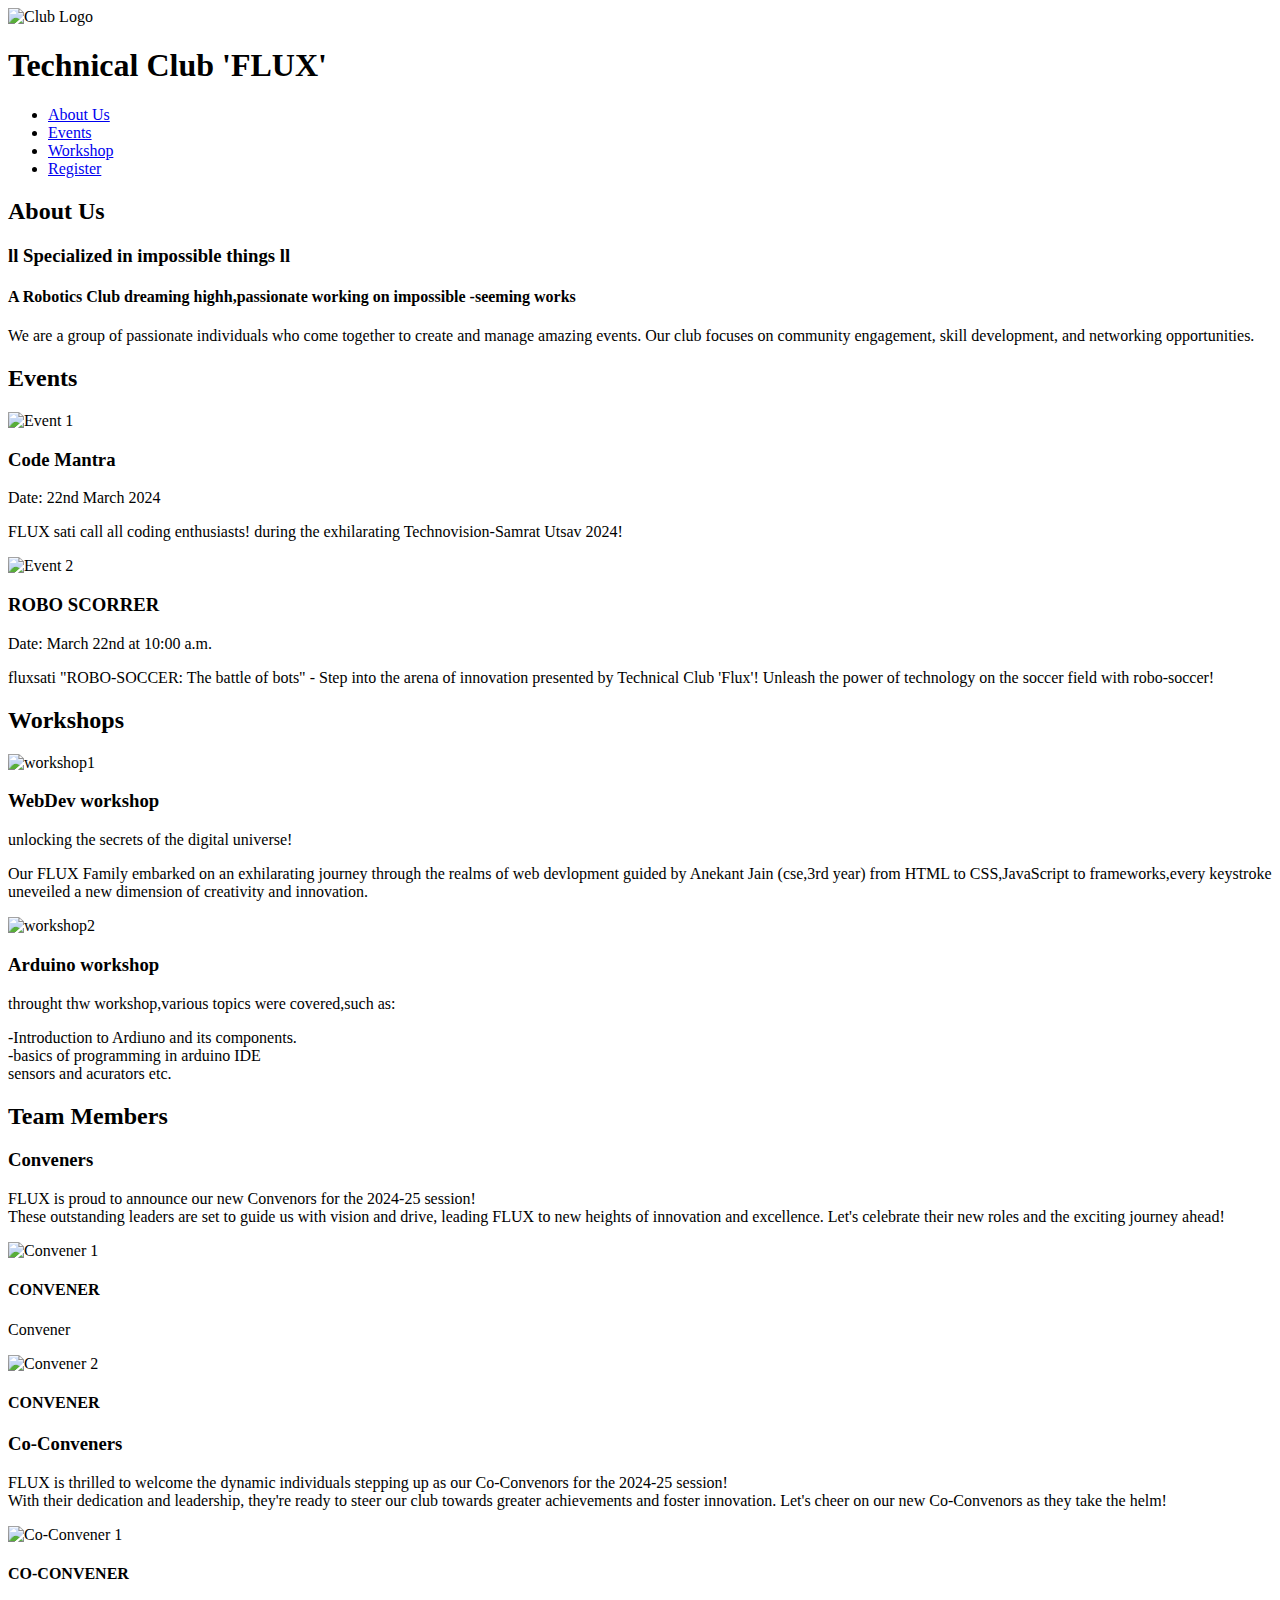
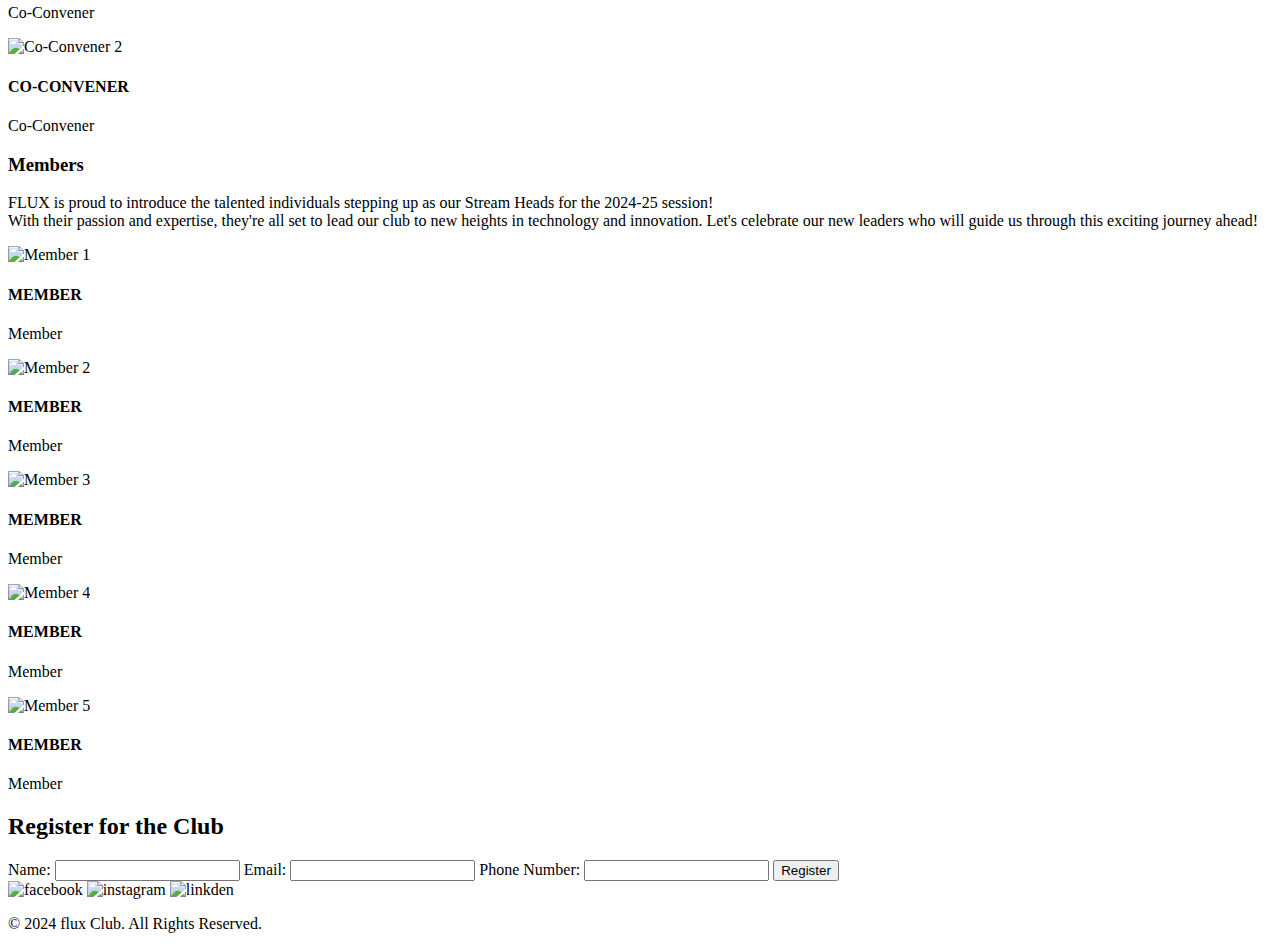
==== index.html @ 609e674f "added index.html" ====
<!DOCTYPE html>
<html lang="en">
<head>
  <meta charset="UTF-8">
  <meta name="viewport" content="width=device-width, initial-scale=1.0">
  <title>Club Landing Page</title>
  <link rel="stylesheet" href="style.css">
</head>
<body>

  <!-- Header Section -->
  <header>
    <div class="header-container">
      <div class="logo-name">
      <img src="fluximages\logo-removebg-preview.png" alt="Club Logo" class="logo">
      <h1 class="club-name">Technical Club 'FLUX'</h1>
      </div>
      <nav>
        <ul>
          <li><a href="#about">About Us</a></li>
          <li><a href="#events">Events</a></li>
          <li><a href="#workshop">Workshop</a></li>
          <li><a href="#register">Register</a></li>

        </ul>
      </nav>
    </div>
  </header>

  <!-- About Us Section -->
  <section id="about">
    <h2>About Us</h2>
    <h3>ll Specialized in impossible things ll</h3>
    <h4>A Robotics Club dreaming highh,passionate working on impossible -seeming works</h4>
    <p>We are a group of passionate individuals who come together to create and manage amazing events. Our club focuses on community engagement, skill development, and networking opportunities.</p>
  </section>

  <!-- Events Section -->
  <section id="events">
    <h2>Events</h2>
    <div class="events-container">
      <div class="event">
        <img src="fluximages\WhatsApp Image 2024-09-12 at 12.17.01_60906cbd copy.jpg" alt="Event 1">
        <h3>Code Mantra</h3>
        <p>Date: 22nd March 2024</p>
        <p>FLUX sati call all coding enthusiasts! during the exhilarating Technovision-Samrat Utsav 2024!</p>
      </div>
      <div class="event">
        <img src="fluximages\WhatsApp Image 2024-09-12 at 12.17.01_289522f4.jpg" alt="Event 2">
        <h3>ROBO SCORRER</h3>
        <p>Date: March 22nd at 10:00 a.m.</p>
        <p>fluxsati "ROBO-SOCCER: The battle of bots" - Step into the arena of innovation presented by Technical Club 'Flux'! Unleash the power of technology on the soccer field with robo-soccer!</p>
      </div>
    </div>
  </section>
<!-- Workshops -->
 <section id="workshop">
  <h2>Workshops</h2>
  <div class="workshop-container">
    <div class="workshop">
      <img src="fluximages\workshop1.jpg" alt="workshop1">
      <h3>WebDev workshop</h3>
      <p> unlocking the secrets of the digital universe!</p>

      <p>Our FLUX Family embarked on an exhilarating journey through the realms of web devlopment guided by Anekant Jain (cse,3rd year) from HTML to CSS,JavaScript to frameworks,every keystroke uneveiled a new dimension of creativity and innovation.</p>
    </div>
    <div class="workshop">
      <img src="fluximages\workshop2.jpg" alt="workshop2">
      <h3>Arduino workshop</h3>
      <p>throught thw workshop,various topics were covered,such as:</p>
      <p>-Introduction to Ardiuno and its components.<br>
      -basics of programming in arduino IDE<br>
    sensors and acurators etc.</p>
    </div>
  </div>
 </section>
  <!-- Team Section -->
  <section id="team">
    <h2>Team Members</h2>
    <!-- Conveners -->
    <div class="team-category">
      <h3>Conveners</h3>
      <p>FLUX is proud to announce our new Convenors for the 2024-25 session! <br>These outstanding leaders are set to guide us with vision and drive, leading FLUX to new heights of innovation and excellence. Let's celebrate their new roles and the exciting journey ahead!</p>
      <div class="team-members">
        <div class="member">
          <img src="fluximages\WhatsApp Image 2024-09-12 at 12.17.00_7e91e604.jpg" alt="Convener 1">
          <h4>CONVENER</h4>
          <p>Convener</p>
        </div>
        <div class="member">
          <img src="fluximages\WhatsApp Image 2024-09-12 at 12.16.55_5a594fbe.jpg" alt="Convener 2">
          <h4>CONVENER</h4>
        </div>
      </div>
    </div>

    <!-- Co-Conveners -->
    <div class="team-category">
      <h3>Co-Conveners</h3>
      <p>FLUX is thrilled to welcome the dynamic individuals stepping up as our Co-Convenors for the 2024-25 session!<br> With their dedication and leadership, they're ready to steer our club towards greater achievements and foster innovation. Let's cheer on our new Co-Convenors as they take the helm!</p>
      <div class="team-members">
        <div class="member">
          <img src="fluximages\WhatsApp Image 2024-09-12 at 12.16.54_a48db441.jpg" alt="Co-Convener 1">
          <h4>CO-CONVENER</h4>
          <p>Co-Convener</p>
        </div>
        <div class="member">
          <img src="fluximages\WhatsApp Image 2024-09-12 at 12.16.55_4be4b042.jpg" alt="Co-Convener 2">
          <h4>CO-CONVENER</h4>
          <p>Co-Convener</p>
        </div>
      </div>
    </div>

    <!-- Members -->
    <div class="team-category">
      <h3>Members</h3>
      <p>FLUX is proud to introduce the talented individuals stepping up as our Stream Heads for the 2024-25 session!<br> With their passion and expertise, they're all set to lead our club to new heights in technology and innovation. Let's celebrate our new leaders who will guide us through this exciting journey ahead!</p>
      <div class="team-members">
        <div class="member">
          <img src="fluximages\WhatsApp Image 2024-09-12 at 12.21.44_b811a1b0.jpg" alt="Member 1">
          <h4>MEMBER</h4>
          <p>Member</p>
        </div>
        <div class="member">
          <img src="fluximages\WhatsApp Image 2024-09-12 at 12.21.44_70652f80.jpg" alt="Member 2">
          <h4>MEMBER</h4>
          <p>Member</p>
        </div>
        <div class="member">
          <img src="fluximages\WhatsApp Image 2024-09-12 at 12.21.44_93e83928.jpg" alt="Member 3">
          <h4>MEMBER</h4>
          <p>Member</p>
        </div>
        <div class="member">
          <img src="fluximages\WhatsApp Image 2024-09-12 at 12.21.45_94ced442.jpg" alt="Member 4">
          <h4>MEMBER</h4>
          <p>Member</p>
        </div>
        <div class="member">
          <img src="fluximages\WhatsApp Image 2024-09-12 at 12.21.45_f8034738.jpg" alt="Member 5">
          <h4>MEMBER</h4>
          <p>Member</p>
        </div>
      </div>
    </div>
  </section>

  <!-- Registration Section -->
  <section id="register">
    <h2>Register for the Club</h2>
    <form action="#">
      <label for="name">Name:</label>
      <input type="text" id="name" name="name" required>
      
      <label for="email">Email:</label>
      <input type="email" id="email" name="email" required>
      
      <label for="phone">Phone Number:</label>
      <input type="tel" id="phone" name="phone" required>
      
      <button type="submit">Register</button>
    </form>
  </section>

  <!-- Footer -->
  <footer>
    <div class="social-media">
      <a herf="https://www.facebook.com/share/waMa3KCYvxY7wWye/?mibextid=qi2Omg" target="_blank" title="visit our facbook page">
        <img src="fluximages\facebooklogo2.jpg" alt="facebook">
      </a>
      <a herf="https://www.instagram.com/fluxsati?igsh=MWZ6ajZvY3FyOXN5ZA==" target="_blank" title="visit our instagram profile">
        <img src="fluximages\instagramlogo2.jpg" alt="instagram">
      </a>
      <a herf="https://www.linkedin.com/company/fluxsati/" target="_blank" title="visit our linkden profile">
        <img src="fluximages\linkdenlogo2.jpg" alt="linkden">
      </a>
      
    </div>
    <p>&copy; 2024 flux Club. All Rights Reserved.</p>
  </footer>

</body>
</html>
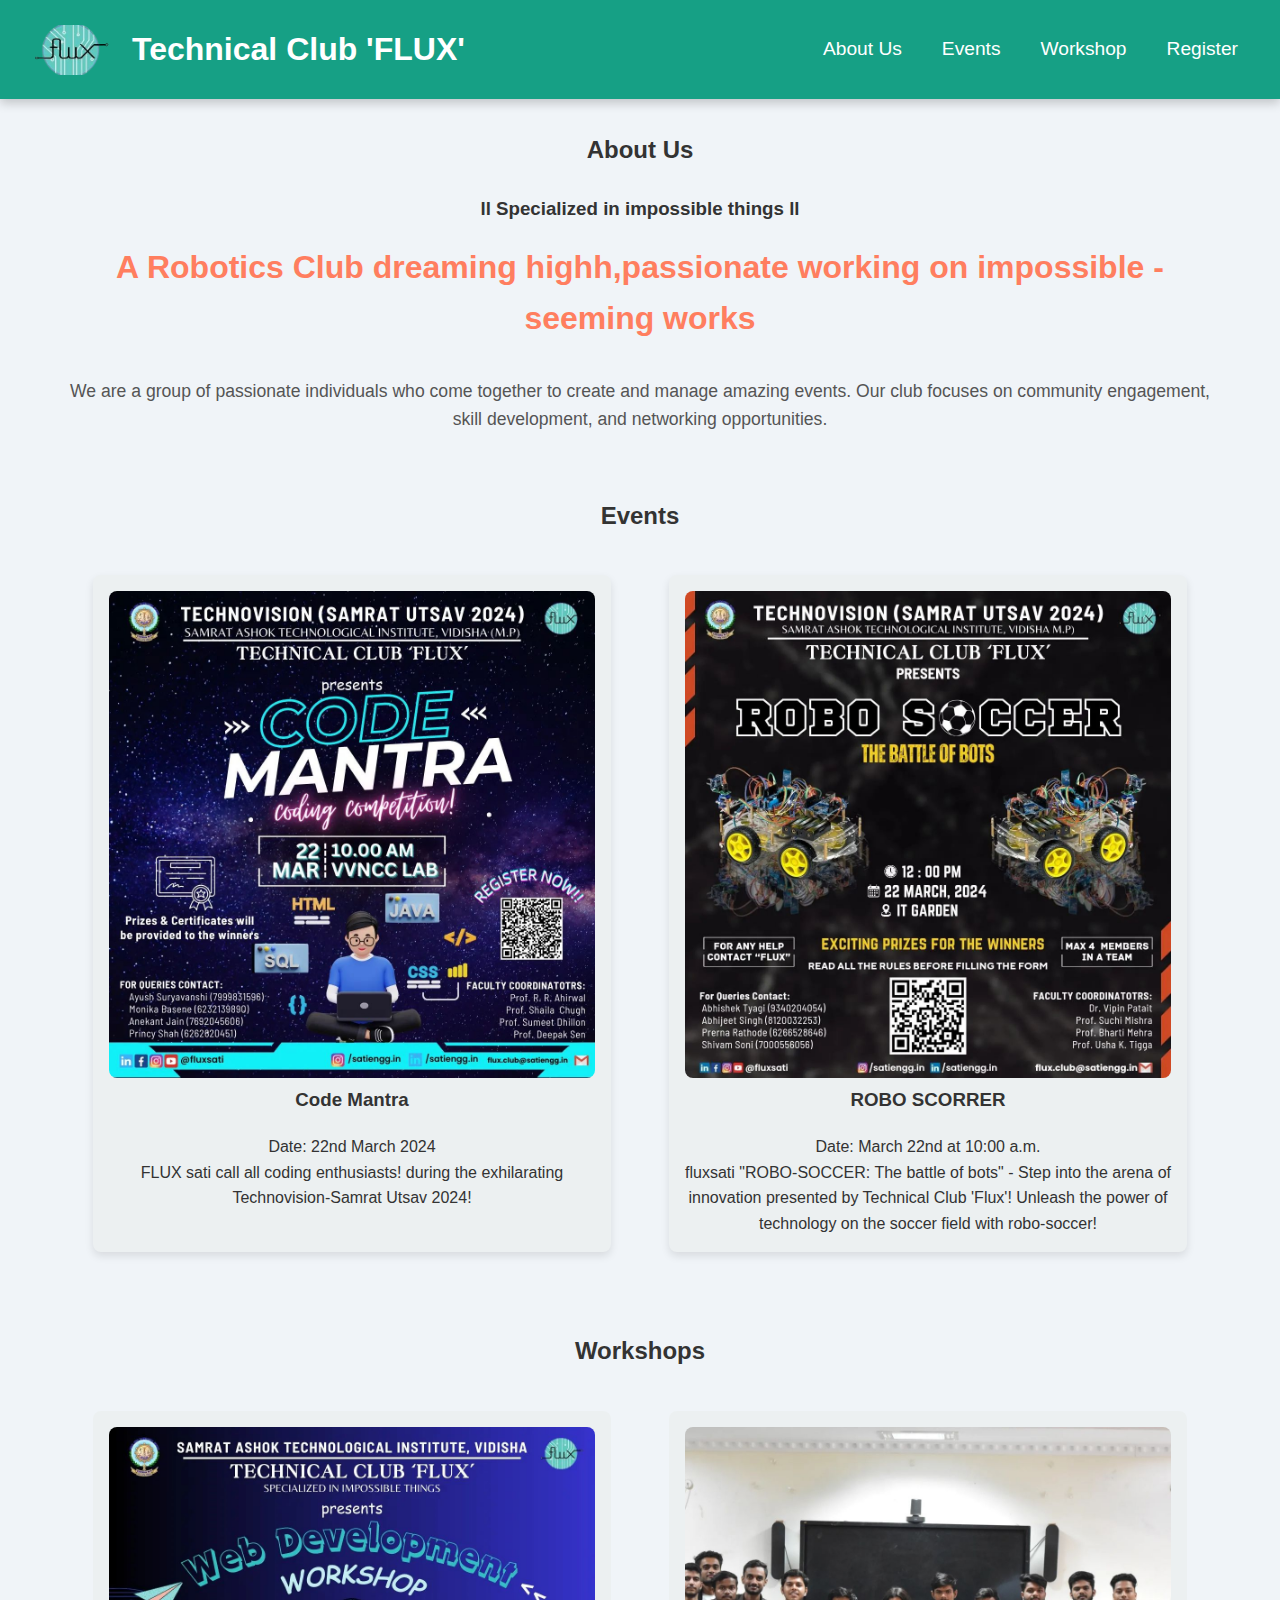
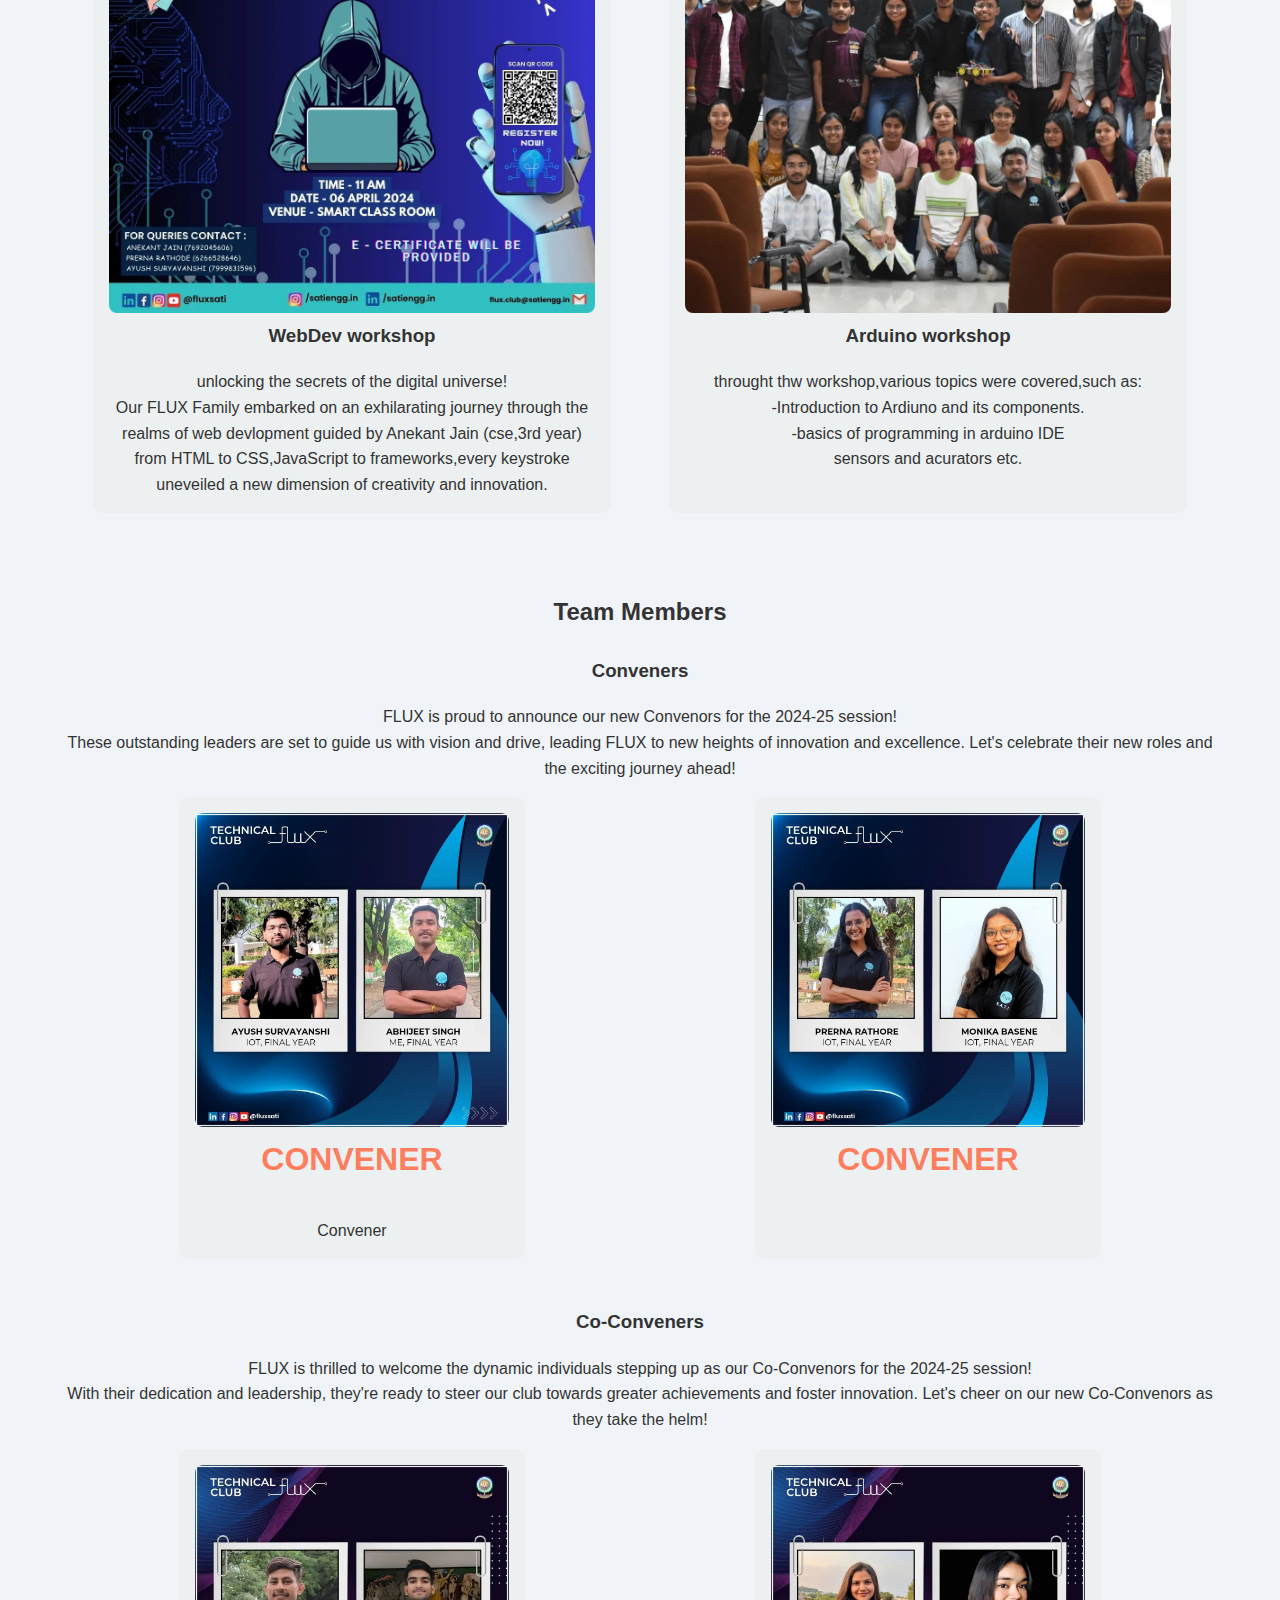
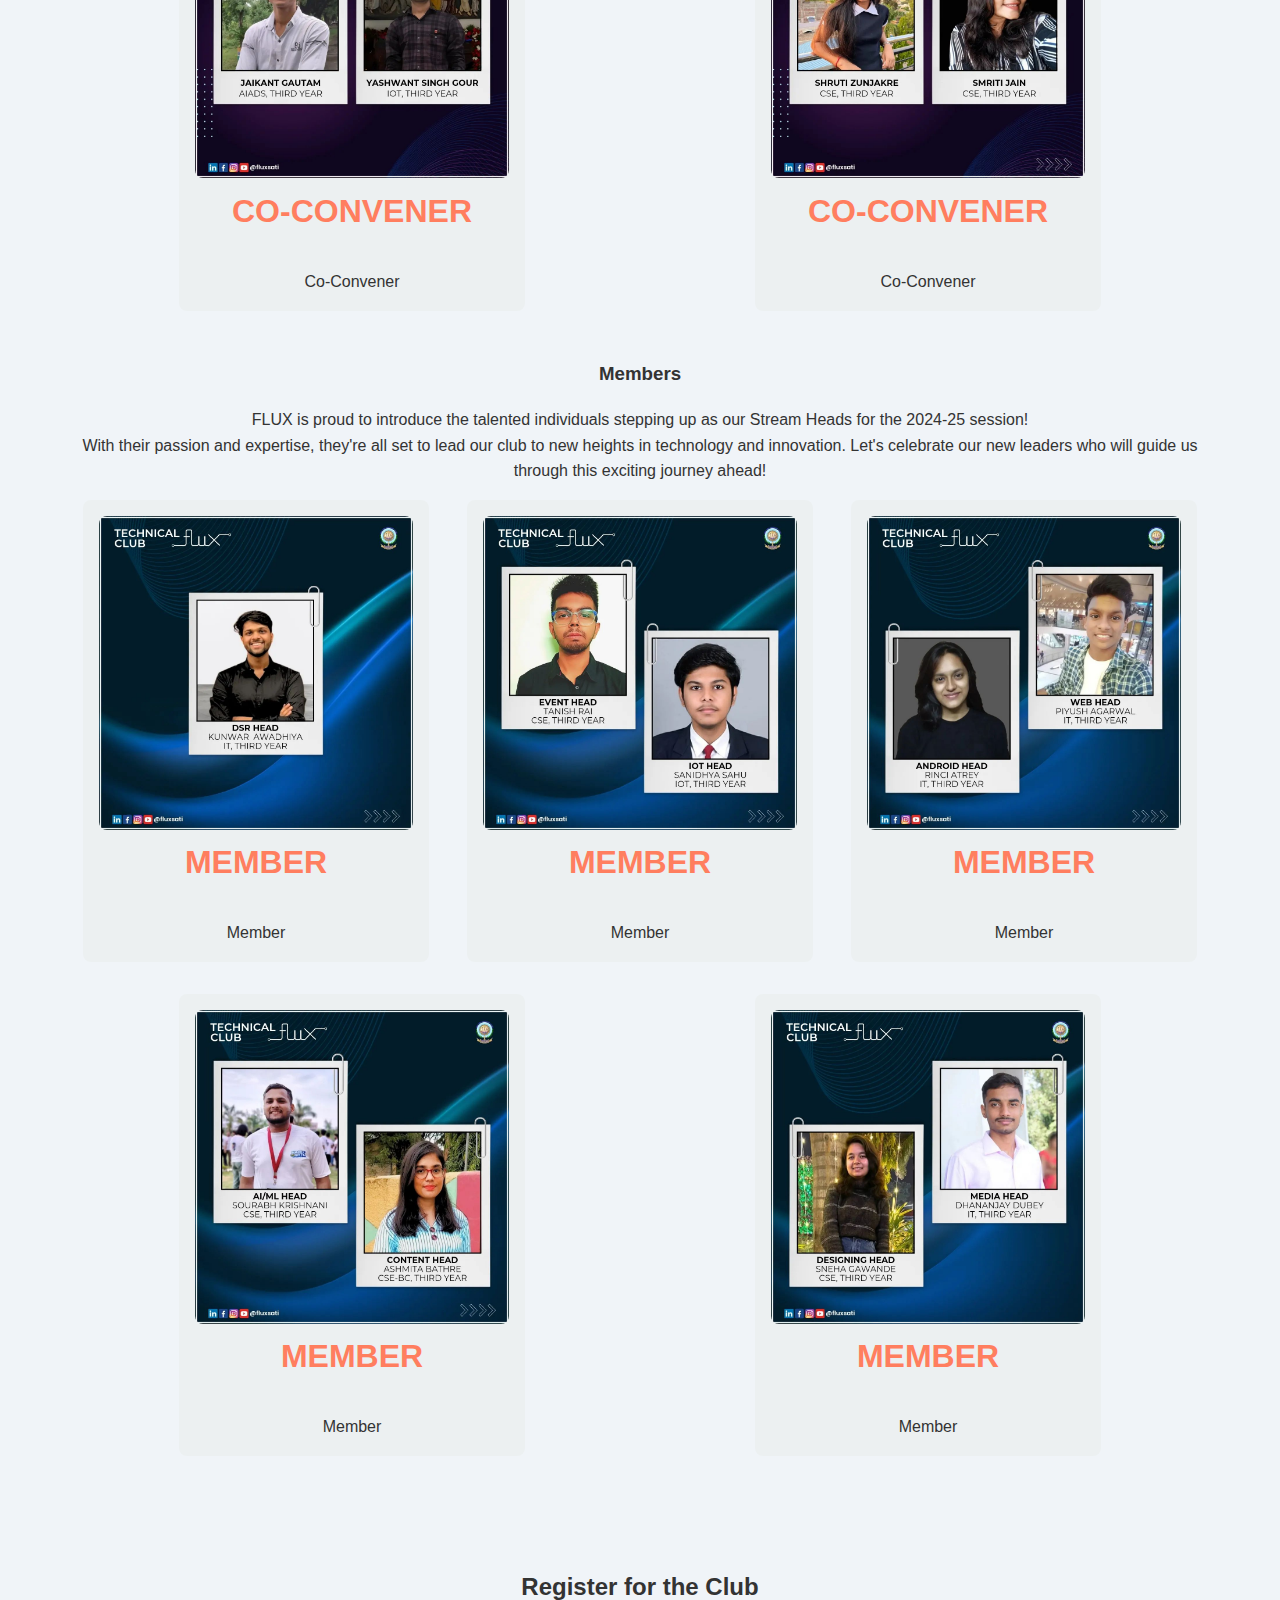
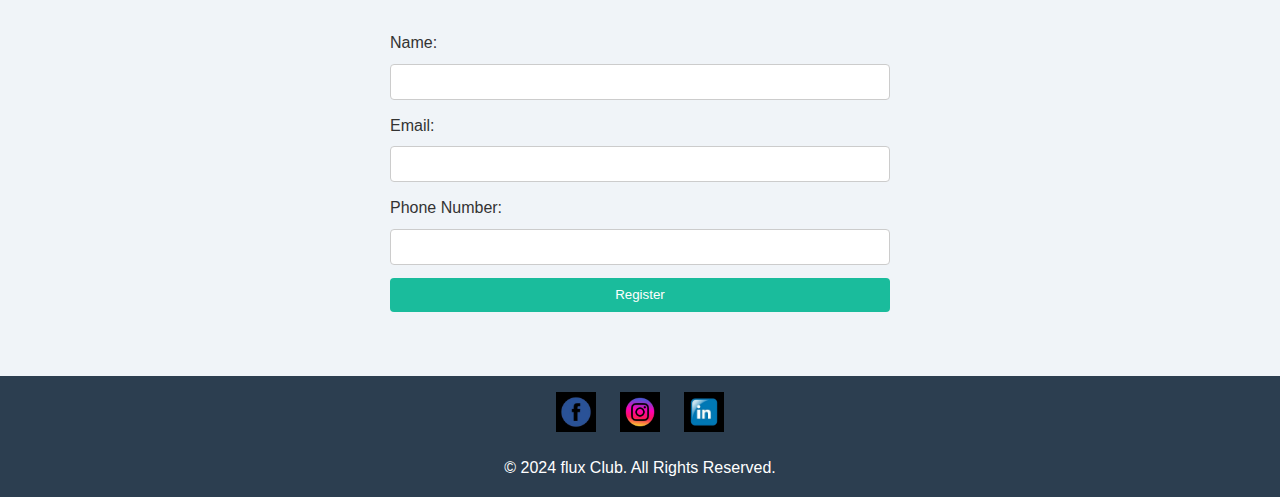
==== commit b6588d37: "index.html" ====
--- a/index.html
+++ b/index.html
@@ -166,13 +166,13 @@
   <!-- Footer -->
   <footer>
     <div class="social-media">
-      <a herf="https://www.facebook.com/share/waMa3KCYvxY7wWye/?mibextid=qi2Omg" target="_blank" title="visit our facbook page">
+      <a href="https://www.facebook.com/share/waMa3KCYvxY7wWye/?mibextid=qi2Omg" target="_blank" title="visit our facbook page">
         <img src="fluximages\facebooklogo2.jpg" alt="facebook">
       </a>
-      <a herf="https://www.instagram.com/fluxsati?igsh=MWZ6ajZvY3FyOXN5ZA==" target="_blank" title="visit our instagram profile">
+      <a href="https://www.instagram.com/fluxsati?igsh=MWZ6ajZvY3FyOXN5ZA==" target="_blank" title="visit our instagram profile">
         <img src="fluximages\instagramlogo2.jpg" alt="instagram">
       </a>
-      <a herf="https://www.linkedin.com/company/fluxsati/" target="_blank" title="visit our linkden profile">
+      <a href="https://www.linkedin.com/company/fluxsati/" target="_blank" title="visit our linkden profile">
         <img src="fluximages\linkdenlogo2.jpg" alt="linkden">
       </a>
       
--- a/style.css
+++ b/style.css
@@ -0,0 +1,251 @@
+/* General Styles */
+* {
+  margin: 0;
+  padding: 0;
+  box-sizing: border-box;
+}
+
+body {
+  font-family: Arial, sans-serif;
+  background-color: #f0f4f8;
+  color: #333;
+  line-height: 1.6;
+}
+
+/* Header */
+header {
+  background-color: #16a085;
+  color: white;
+  padding: 1.5em 0;
+  box-shadow: 0 4px 10px rgba(0, 0, 0, 0.2);
+}
+
+.header-container {
+  display: flex;
+ justify-content:space-between;
+  align-items: center;
+  padding: 0 2em;
+}
+.logo-name{
+  display: flex;
+  align-items: center;
+}
+.logo {
+  width: 80px;
+  margin-right: 20px;
+}
+
+.club-name {
+  font-size: 2em;
+  font-weight: bold;
+}
+
+nav ul {
+  display: flex;
+  list-style-type: none;
+}
+
+nav ul li {
+  margin-left: 20px;
+}
+
+nav ul li a {
+  color: white;
+  text-decoration: none;
+  font-size: 1.2em;
+  font-weight: 500;
+  padding: 10px;
+  text-align: left;
+  transition: all 0.3s ease;
+}
+
+nav ul li a:hover {
+  background-color: #fff;
+  color: #ff7e5f;
+  border-radius: 5px;
+}
+
+/* About Us Section */
+section {
+  padding: 2em 4em;
+}
+
+h4{
+  text-align: center;
+  margin-bottom:1em ;
+  font-size: 2em;
+  color: #ff7e5f;
+}
+h2 {
+  text-align: center;
+  margin-bottom: 1em;
+}
+
+#about p {
+  text-align: center;
+  font-size: 1.1em;
+  color: #555;
+}
+
+/* Events Section */
+.events-container {
+  display: flex;
+  justify-content: space-around;
+  flex-wrap: wrap;
+}
+
+.event {
+  width: 45%;
+  background-color: #ecf0f1;
+  padding: 1em;
+  margin: 1em;
+  text-align: center;
+  border-radius: 8px;
+  box-shadow: 0 4px 8px rgba(0, 0, 0, 0.1);
+  transition: transform 0.3s ease;
+}
+
+.event img {
+  width: 100%;
+  height: auto;
+  border-radius: 8px;
+}
+/* workshop section */
+.workshop-container {
+  display: flex;
+  justify-content: space-around;
+  flex-wrap: wrap;
+}
+
+.workshop {
+  width: 45%;
+  background-color: #ecf0f1;
+  padding: 1em;
+  margin: 1em;
+  text-align: center;
+  border-radius: 8px;
+}
+
+.workshop img {
+  width: 100%;
+  height: auto;
+  border-radius: 8px;
+}
+
+/* Team Members Section */
+.team-category {
+  margin-bottom: 2em;
+}
+
+.team-members {
+  display: flex;
+  justify-content: space-around;
+  flex-wrap: wrap;
+}
+
+.member {
+  width: 30%;
+  text-align: center;
+  background-color: #ecf0f1;
+  padding: 1em;
+  margin: 1em;
+  border-radius: 8px;
+}
+
+.member img {
+  width: 100%;
+  height: auto;
+  border-radius: 8px;
+}
+p{
+  text-align: center;
+}
+h3 {
+  text-align: center;
+  margin-bottom: 1em;
+}
+
+/* Form Styles */
+form {
+  max-width: 500px;
+  margin: 0 auto;
+  display: flex;
+  flex-direction: column;
+}
+
+form label {
+  margin-bottom: 0.5em;
+}
+
+form input {
+  padding: 0.7em;
+  margin-bottom: 1em;
+  border: 1px solid #ccc;
+  border-radius: 4px;
+}
+
+form button {
+  padding: 0.7em;
+  background-color: #1abc9c;
+  color: white;
+  border: none;
+  border-radius: 4px;
+  cursor: pointer;
+}
+
+form button:hover {
+  background-color: #16a085;
+}
+
+/* Footer */
+footer {
+  background-color: #2c3e50;
+  color: white;
+  text-align: center;
+  padding: 1em 0;
+  margin-top: 2em;
+}
+.social-media {
+  text-align: center;
+  margin-bottom: 1em;
+}
+
+.social-media a {
+  margin: 0 10px;
+  display: inline-block;
+}
+
+.social-media img {
+  width: 40px;
+  height: 40px;
+  background-color: #2c3e50
+  ;
+}
+.social-media a:hover {
+  transform: scale(1.2);
+}
+
+.social-media a:focus {
+  outline: none;
+}
+/* Responsive Design */
+@media (max-width: 768px) {
+  .team-members .member, .events-container .event {
+    width: 90%;
+  }
+}
+
+@media (max-width: 480px) {
+  .header-container {
+    flex-direction: column;
+    text-align: center;
+  }
+
+  nav ul {
+    flex-direction: column;
+  }
+
+  nav ul li {
+    margin: 10px 0;
+  }
+}
